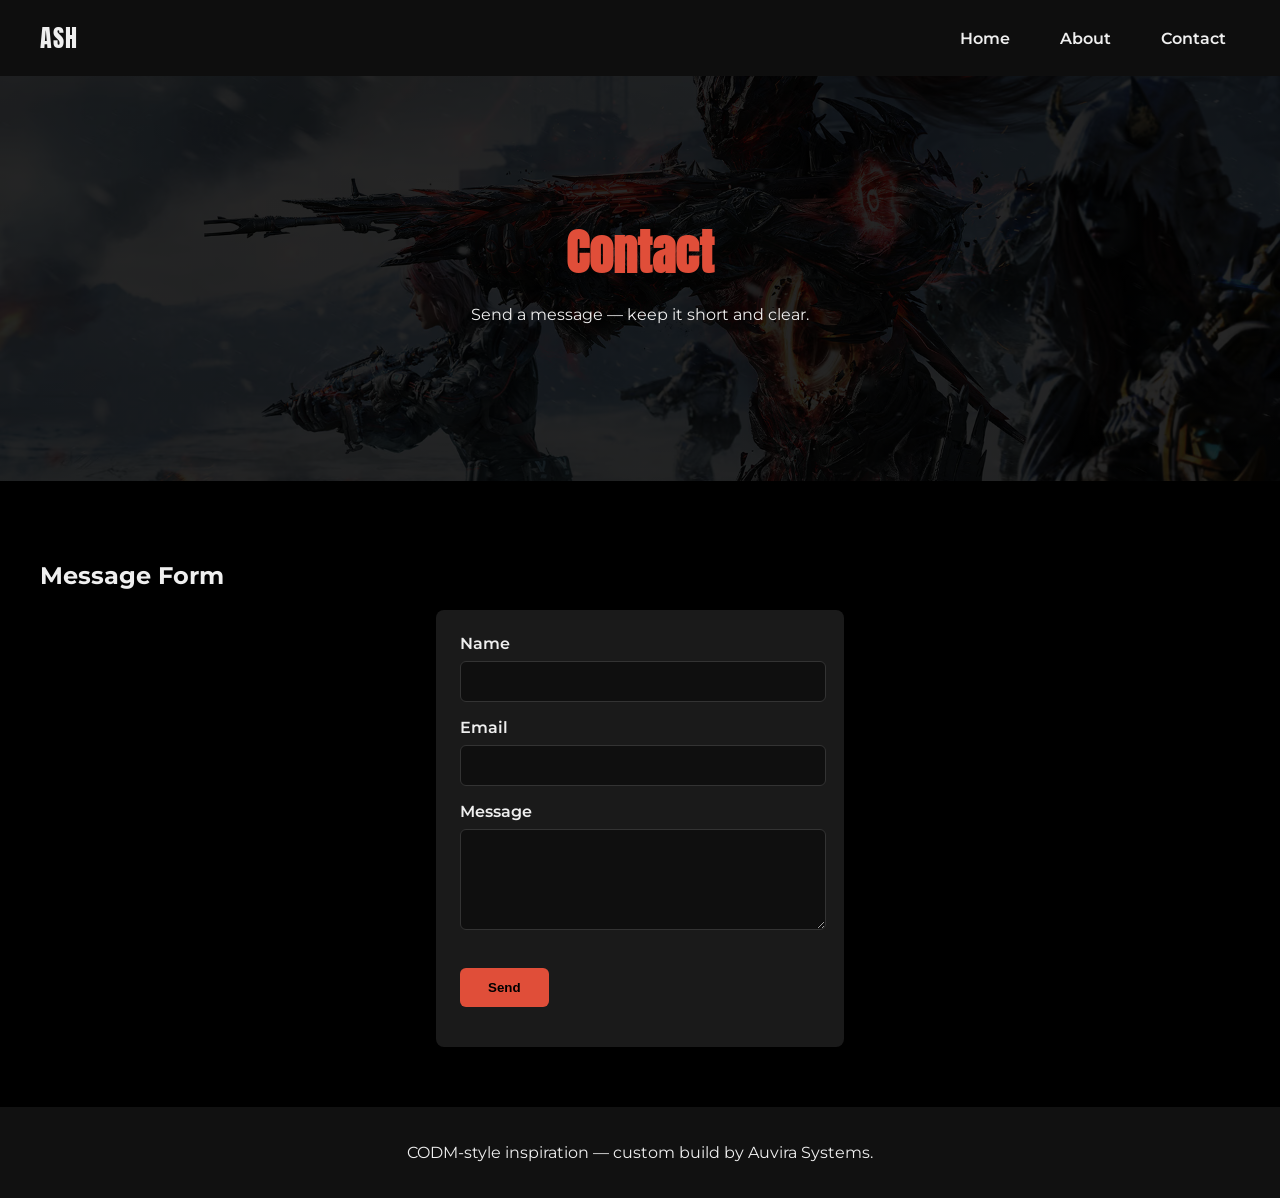
==== contact.html @ cfdba8b4 "Add files via upload" ====
<!DOCTYPE html>
<html lang="en">
<head>
  <meta charset="UTF-8" />
  <meta name="viewport" content="width=device-width, initial-scale=1.0" />
  <title>Contact | CODM Style Website</title>
  <link rel="stylesheet" href="styles.css" />
  <link href="https://fonts.googleapis.com/css2?family=Anton&family=Montserrat:wght@400;600&display=swap" rel="stylesheet">
</head>
<body>
  <header class="main-header">
    <div class="logo">ASH</div>
    <nav class="nav-menu">
      <a href="index.html">Home</a>
      <a href="about.html">About</a>
      <a href="contact.html">Contact</a>
    </nav>
  </header>

  <section class="hero hero-contact">
    <div class="hero-content">
      <h1>Contact</h1>
      <p>Send a message — keep it short and clear.</p>
    </div>
  </section>


  <section class="features-section">
    <h2>Message Form</h2>

    <div class="card" style="max-width: 720px; margin: 0 auto; text-align:left;">
      <form id="contactForm">
        <label style="display:block; margin-bottom:8px; font-weight:600;">Name</label>
        <input type="text" id="name" required
               style="width:94.5%; padding:12px; border-radius:6px; border:1px solid #333; background:#0f0f0f; color:#EFEFEF; margin-bottom:16px;">

        <label style="display:block; margin-bottom:8px; font-weight:600;">Email</label>
        <input type="email" id="email" required
               style="width:94.5%; padding:12px; border-radius:6px; border:1px solid #333; background:#0f0f0f; color:#EFEFEF; margin-bottom:16px;">

        <label style="display:block; margin-bottom:8px; font-weight:600;">Message</label>
        <textarea id="message" rows="5" required
                  style="width:94.5%; padding:12px; border-radius:6px; border:1px solid #333; background:#0f0f0f; color:#EFEFEF; margin-bottom:16px;"></textarea>

        <button type="submit" class="btn-primary" style="border:none; cursor:pointer;">Send</button>
        <p id="status" style="margin-top:14px; opacity:0.9;"></p>
      </form>
    </div>
  </section>

  <footer class="footer">
    <p>CODM-style inspiration — custom build by Auvira Systems.</p>
  </footer>

  <script src="script.js"></script>
  <script>
    document.getElementById("contactForm").addEventListener("submit", (e) => {
      e.preventDefault();
      document.getElementById("status").textContent = "Message prepared. (No backend connected yet.)";
    });
  </script>
</body>
</html>
---- styles.css ----
html, body {
    margin: 0;
    padding: 0;
    font-family: 'Montserrat', sans-serif;
    background-color: #000;
    color: #EFEFEF;
}

a {
    text-decoration: none;
    color: inherit;
}

.main-header {
    display: flex;
    justify-content: space-between;
    align-items: center;
    padding: 20px 40px;
    background: rgba(17, 17, 17, 0.85);
    position: sticky;
    top: 0;
    z-index: 100;
    backdrop-filter: blur(6px);
}

.main-header .logo {
    font-family: 'Anton', sans-serif;
    font-size: 24px;
    letter-spacing: 1px;
}

.nav-menu a {
    margin-left: 18px;
    font-weight: 600;
    padding: 8px 14px;
    border-radius: 4px;
    position: relative;
    transition: color 0.2s ease;
}

.nav-menu a::after {
    content: "";
    position: absolute;
    left: 0;
    bottom: -6px;
    width: 0;
    height: 2px;
    background: #E04E39;
    transition: width 0.25s ease;
}

.nav-menu a:hover::after {
    width: 100%;
}

.hero {
    height: 100vh;
    width: 100%;
    background:
        linear-gradient(rgba(0,0,0,0.78), rgba(0,0,0,0.78)),
        url("image.jpg") center/cover no-repeat;
    display: flex;
    justify-content: center;
    align-items: center;
    text-align: center;
}

.hero-content {
    position: relative;
    z-index: 2;
    padding: 0 20px;
}

.hero h1 {
    font-family: 'Anton', sans-serif;
    font-size: 48px;
    color: #E04E39;
    margin: 0 0 10px 0;
}

.btn-primary {
    background: #E04E39;
    padding: 12px 28px;
    font-weight: 600;
    border-radius: 6px;
    display: inline-block;
    margin-top: 18px;
    transition: background 0.25s, transform 0.15s;
}

.btn-primary:hover {
    background: #C13C29;
    transform: translateY(-2px);
}

.features-section {
    padding: 60px 40px;
}

.features-section .cards {
    display: flex;
    gap: 24px;
    justify-content: space-around;
    flex-wrap: wrap;
}

.features-section .card {
    background: #1A1A1A;
    padding: 24px;
    border-radius: 8px;
    width: 30%;
    min-width: 240px;
    text-align: center;
    transition: transform 0.25s, box-shadow 0.25s;
}

.features-section .card:hover {
    transform: translateY(-6px);
    box-shadow: 0 12px 30px rgba(0,0,0,0.6);
}

.footer {
    padding: 20px;
    text-align: center;
    background: #111;
}

body {
    opacity: 1;
    transition: opacity 0.2s ease;
}

body.fade-out {
    opacity: 0;
}

.about-layout {
    display: flex;
    align-items: center;
    justify-content: flex-start;
    gap: 16px;
    margin-top: 35px;
}

.cards-vertical {
    display: flex;
    flex-direction: column;
    gap: 18px;
    max-width: 600px;
    width: 100%;
}

.cards-vertical .card {
    width: 100%;
    text-align: left;
}

.about-layout {
  display: flex;
  align-items: flex-start;
  justify-content: flex-start;
  gap: 20px;
  margin-top: 35px;
}

.cards-vertical {
  display: flex;
  flex-direction: column;
  gap: 18px;
  flex: 0 0 520px;
}

.cards-vertical .card {
  width: 100%;
  text-align: left;
}

.about-image {
  flex: 1;
  display: flex;
  justify-content: center;
  align-items: flex-start;
}

.about-image img {
  width: auto;
  height: 650px;
  max-width: 100%;
  object-fit: contain;
  display: block;
  filter: drop-shadow(0 18px 35px rgba(0,0,0,0.75));
}

@media (max-width: 900px) {
  .about-layout {
    flex-direction: column;
    align-items: stretch;
  }

  .cards-vertical {
    flex: 1;
  }

  .about-image {
    justify-content: center;
  }

  .about-image img {
    height: 420px;
  }
}

.ghost-animate {
  opacity: 0;
  transform: translateX(90px) scale(0.85);
  animation: ghostEntrance 1.4s cubic-bezier(.22,1,.36,1) forwards;
  animation-delay: 0.25s;
}

.ghost-animate img {
  transition:
    transform 0.35s ease,
    filter 0.35s ease;
}

.ghost-animate:hover img {
  transform: scale(1.06);
  filter:
    drop-shadow(0 22px 45px rgba(179, 154, 147, 0.127))
    brightness(1.05);
}

@keyframes ghostEntrance {
  0% {
    opacity: 0;
    transform: translateX(90px) scale(0.85);
  }
  100% {
    opacity: 1;
    transform: translateX(0) scale(1);
  }
}

.hero-contact {
  height: 45vh;
  background:
    linear-gradient(
      rgba(0,0,0,0.85),
      rgba(0,0,0,0.85)
    ),
    url("frozen.avif") center/cover no-repeat;
}
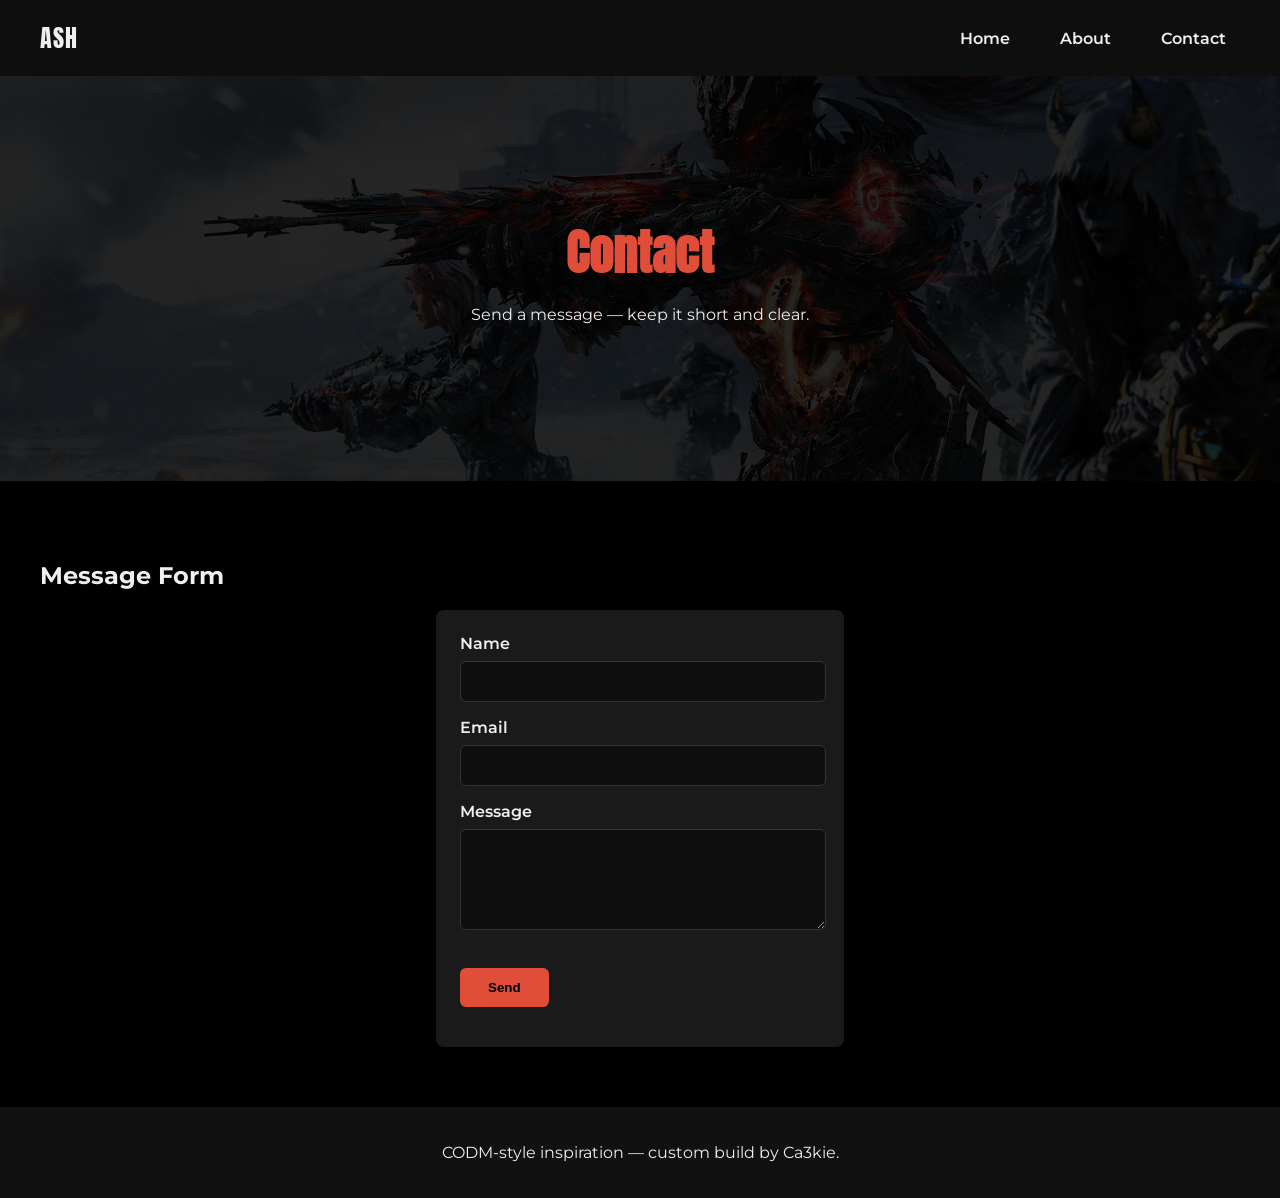
==== commit 76813a03: "Update contact.html" ====
--- a/contact.html
+++ b/contact.html
@@ -49,7 +49,7 @@
   </section>
 
   <footer class="footer">
-    <p>CODM-style inspiration — custom build by Auvira Systems.</p>
+    <p>CODM-style inspiration — custom build by Ca3kie.</p>
   </footer>
 
   <script src="script.js"></script>
@@ -61,3 +61,4 @@
   </script>
 </body>
 </html>
+
